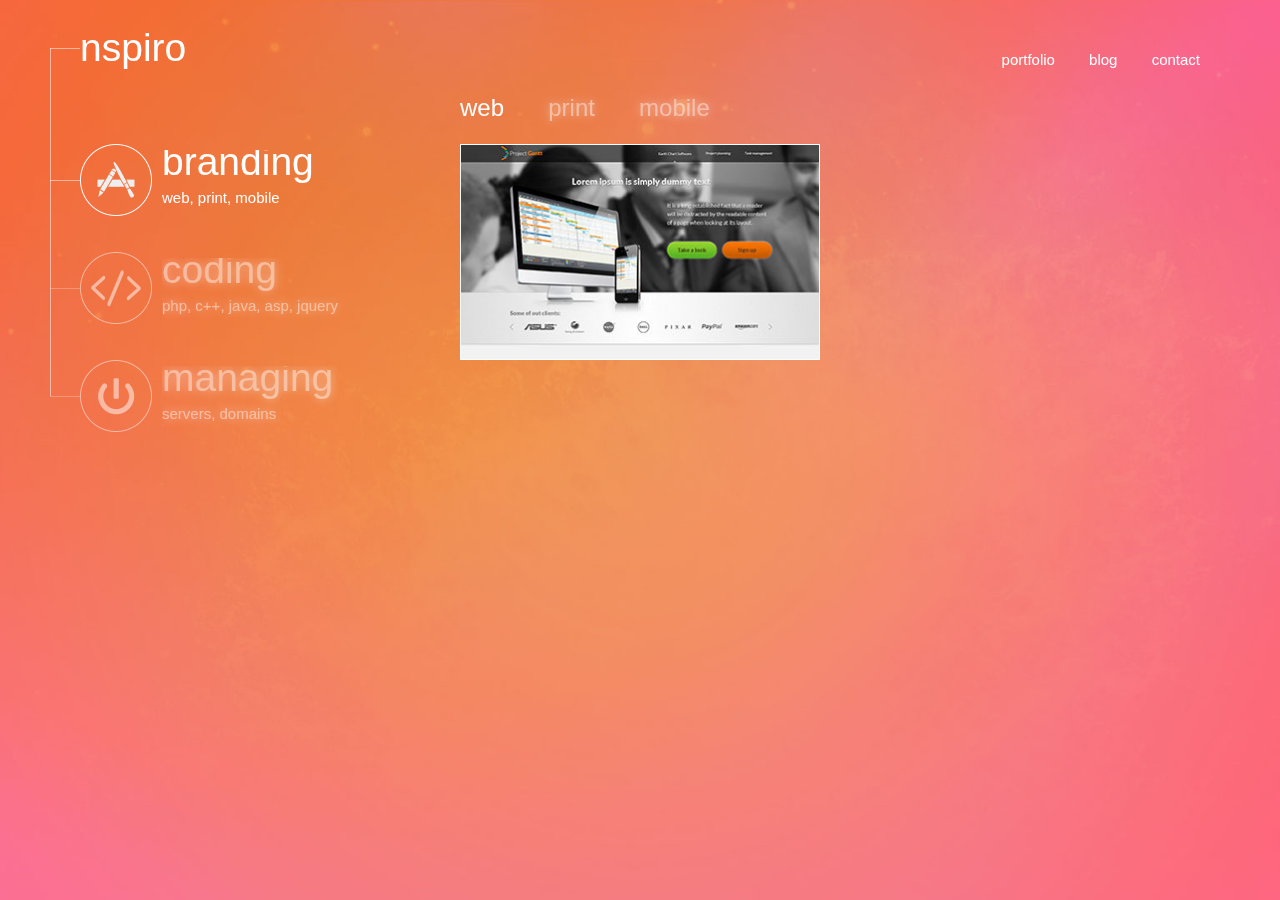
==== v1-vertical/html/index.html @ c2f919ab "frontpage + portfolio" ====
﻿<!DOCTYPE html>

<!-- paulirish.com/2008/conditional-stylesheets-vs-css-hacks-answer-neither/ -->
<!--[if IE 8]>    <html class="no-js lt-ie9" lang="en"> <![endif]-->
<!--[if gt IE 8]><!--> <html class="no-js" lang="en"> <!--<![endif]-->
<head>
  <meta charset="utf-8" />

  <!-- Set the viewport width to device width for mobile -->
  <meta name="viewport" content="width=device-width" />

  <title>Welcome to Foundation</title>
  
  <link rel="stylesheet" href="stylesheets/normalize.css">
  <link rel="stylesheet" href="stylesheets/foundation.css">

  <script src="javascripts/modernizr.foundation.js"></script>
</head>

<body>

<div class="row">
	<div class="three columns logo">
		<span class="vline"></span>
		<span class="hline"></span>
		<h1 class="logo">nspiro</h1>	 
	</div>
	<div class="nine columns">
		<ul class="nav top-nav text-right">
			<li><a href="#">portfolio</a></li>
			<li><a href="#">blog</a></li>
			<li><a href="#">contact</a></li>
		</ul>
	</div>
</div>

<div class="row">
	<div class="three columns nav" role="navigation">
		<span class="vline"></span>
		<nav>
			<ul class="main-nav nav vertical">				
				<li class="active">
					<a href="#">
						<span class="hline"></span>
						<div class="media">
							<div class="img">								
								<img src="images/branding.png">
							</div>
							<div class="txt">
								<div class="nav-title">branding</div>
								<div class="nav-subtitle">web, print, mobile</div>
							</div>
						</div>
					</a>
				</li>
				<li>
					<a href="#">
						<span class="hline"></span>
						<div class="media">
							<div class="img">
								<img src="images/coding.png">
							</div>
							<div class="txt">
								<div class="nav-title">coding</div>
								<div class="nav-subtitle">php, c++, java, asp, jquery</div>
							</div>
						</div>
					</a>
				</li>
				<li>
					<a href="#">
						<span class="hline"></span>
						<div class="media">
							<div class="img">
								<img src="images/managing.png">
							</div>
							<div class="txt">
								<div class="nav-title">managing</div>
								<div class="nav-subtitle">servers, domains</div>
							</div>
						</div>
					</a>
				</li>
			</ul>
		</nav>
	</div>
	
	<div class="eight columns offset-by-one fullimg" role="content">
		<ul class="nav categories">
			<li class="active"><a href="#">web</a></li>
			<li><a href="#">print</a></li>
			<li><a href="#">mobile</a></li>
		</ul>
		<ul class="block-grid two-up mobile-one-up" id="box-grid">
			<li> <!-- portfolio item starts -->
				<div class="box">
					<img src="images/portfolio/thumb.jpg">
						<div class="info">
							<h1 class="title h2">Lorem ipsum</h1>							
						</div>
					
				</div>
				<div class="overlay">
						<span class="rb-close">close</span>
						<div class="six columns work-big">
							<img src="images/portfolio/work-big.jpg">
						</div>
						<div class="six columns half txt">
							<div class="title huge">Lorem ipsum</div>
							<p>Lorem ipsum dolor sit amet, consectetur adipiscing elit. Maecenas vehicula imperdiet arcu non accumsan. Vestibulum suscipit scelerisque tristique. Proin cursus venenatis lobortis. Sed mollis mauris ut nulla viverra in elementum ante convallis. Donec blandit vehicula elit vitae varius. Suspendisse tristique, elit sit amet tempor posuere, quam lorem porttitor diam, sit amet cursus quam nisl sit amet augue. Donec rhoncus hendrerit semper. Suspendisse neque ipsum, imperdiet non vestibulum vel, cursus non mauris. Curabitur id massa dolor. Phasellus gravida, quam in eleifend hendrerit, arcu augue viverra diam, ac viverra lectus purus eu elit.</p>

							<p>Sed semper diam id orci laoreet sed gravida tellus egestas. Duis cursus felis ut odio laoreet commodo. Mauris tempus lacus eget lacus ullamcorper quis blandit dolor scelerisque. Nulla id enim quis risus venenatis iaculis. Vestibulum volutpat, ipsum nec vehicula eleifend, lectus enim interdum dui, id molestie nisi nisl sollicitudin felis. Duis sed nibh sit amet magna venenatis consectetur id sit amet ante. Mauris massa tortor, posuere sed luctus at, tincidunt id neque. Vivamus arcu lorem, pretium quis gravida non, adipiscing vitae ipsum. Integer tristique porta dui vitae convallis. Quisque erat odio, lacinia id mollis sit amet, tincidunt in est. Vestibulum accumsan, metus congue volutpat adipiscing, neque enim sodales nisl, ac vulputate diam massa ac risus. Quisque bibendum mollis arcu et egestas.</p>
						</div>
						<div class="six columns half thumbs">
							<ul class="block-grid two-up">
								<li>
									<div class="box">
										<img src="images/portfolio/thumb.jpg">
									</div>
								</li>
								<li>
									<div class="box">
										<img src="images/portfolio/thumb.jpg">
									</div>
								</li>
								<li>
									<div class="box">
										<img src="images/portfolio/thumb.jpg">
									</div>
								</li>
								<li>
									<div class="box">
										<img src="images/portfolio/thumb.jpg">
									</div>
								</li>
							</ul>
						</div>	
				</div>
			</li> <!-- portfolio item ends -->
			
			
			
		</div>
	</div>
</div>

  
<script src="http://ajax.googleapis.com/ajax/libs/jquery/1.9.0/jquery.min.js"></script>  
<script src="javascripts/boxgrid.js"></script>
<script>
	$(function() {
		Boxgrid.init();	
	});
</script>
  
</body>
</html>
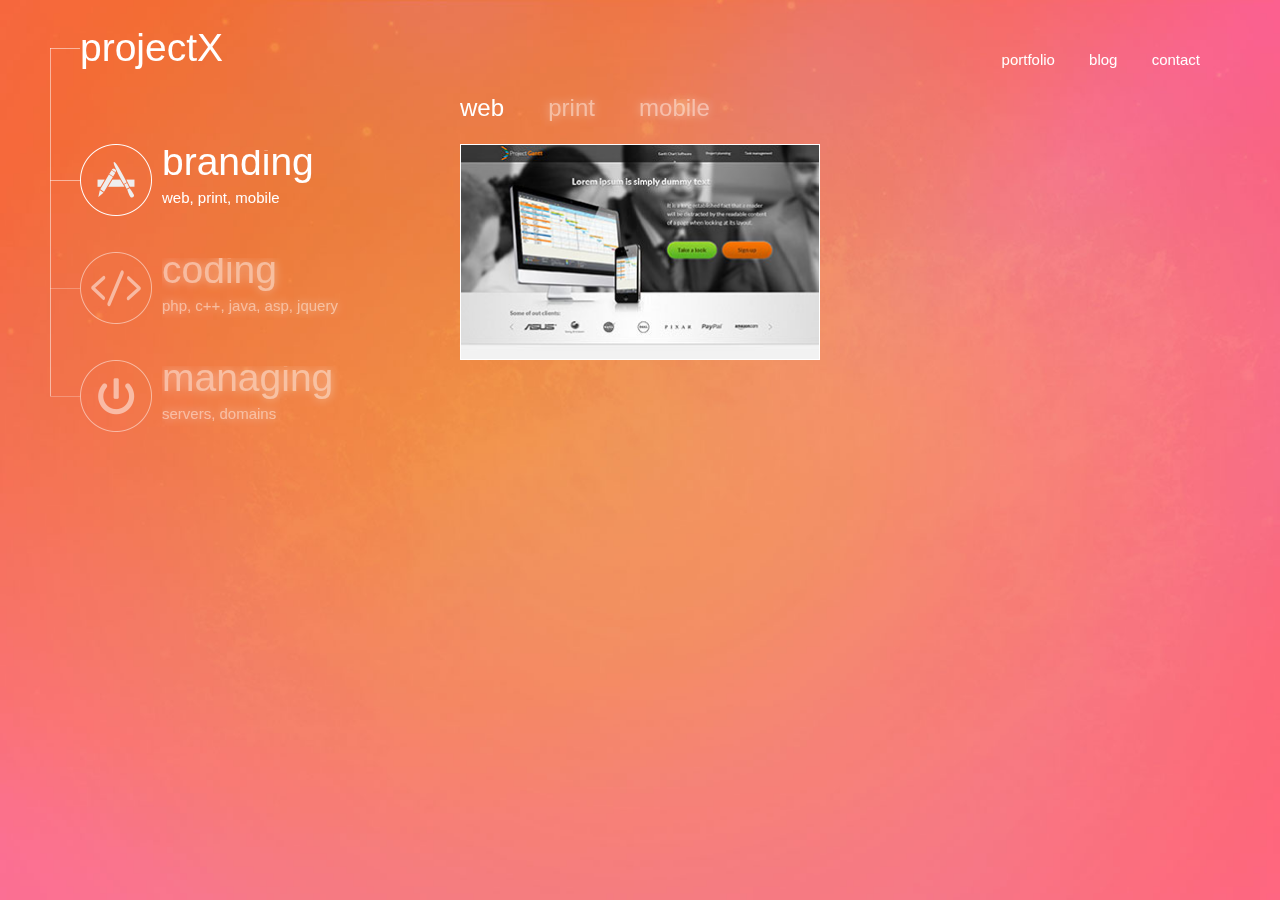
==== commit d912895a: "generic brand name" ====
--- a/v1-vertical/html/index.html
+++ b/v1-vertical/html/index.html
@@ -23,7 +23,7 @@
 	<div class="three columns logo">
 		<span class="vline"></span>
 		<span class="hline"></span>
-		<h1 class="logo">nspiro</h1>	 
+		<h1 class="logo">projectX</h1>	 
 	</div>
 	<div class="nine columns">
 		<ul class="nav top-nav text-right">
